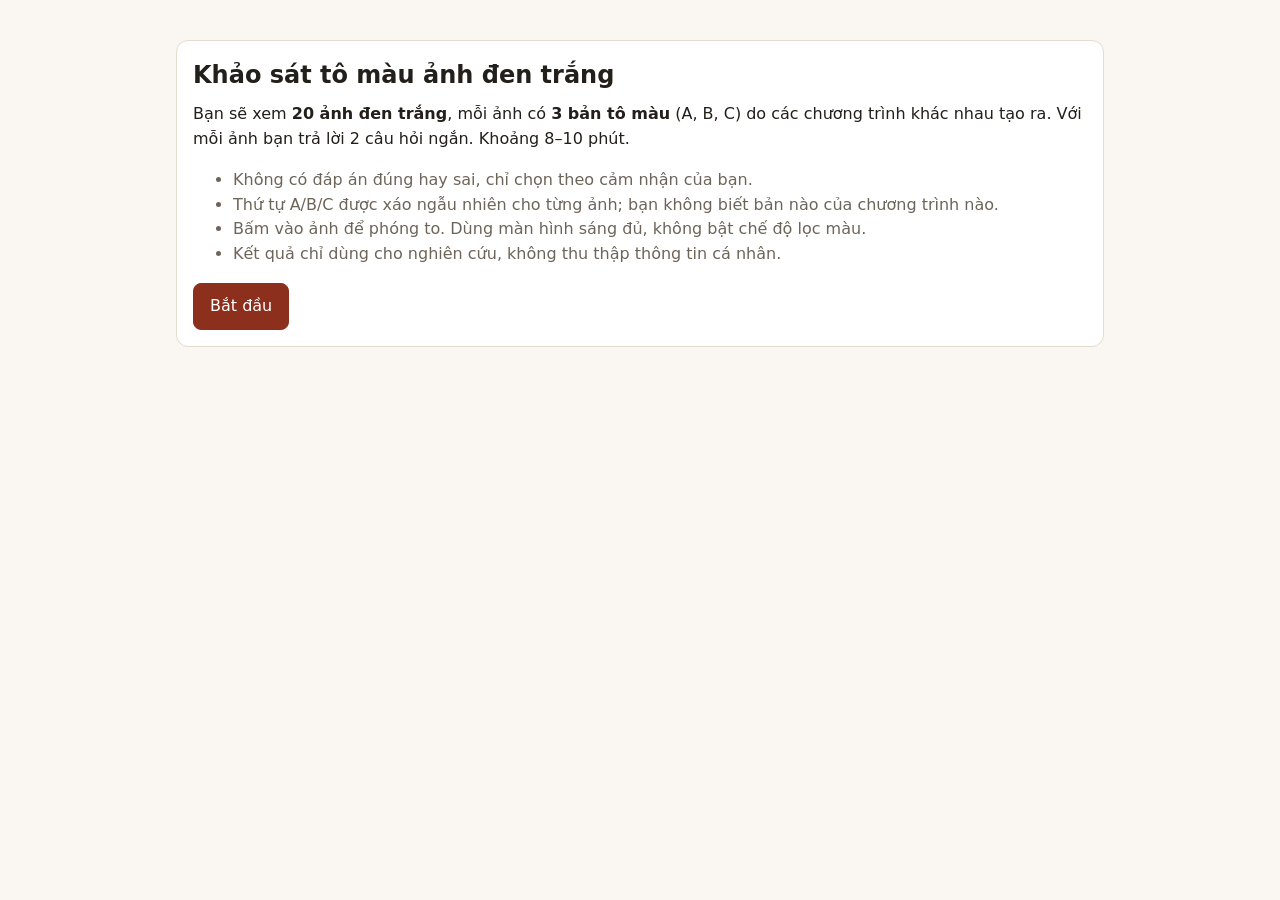
==== scripts/evaluate/user_study/study_template.html @ 305447ae "feat: user study tooling, paper draft, README name mapping - Add blind three-way user study builder " ====
<!doctype html>
<html lang="vi">
<head>
<meta charset="utf-8">
<meta name="viewport" content="width=device-width, initial-scale=1">
<title>Khảo sát tô màu ảnh</title>
<style>
  :root { --bg:#faf7f2; --fg:#231f1a; --muted:#6d655a; --card:#fff; --line:#e3dccf; --accent:#8c2f1d; --accent-fg:#fff; }
  @media (prefers-color-scheme: dark) {
    :root:not([data-theme="light"]) { --bg:#171411; --fg:#efe9df; --muted:#a79f92; --card:#221e19; --line:#3a342c; --accent:#d97757; --accent-fg:#1a1410; }
  }
  * { box-sizing: border-box; }
  body { margin:0; background:var(--bg); color:var(--fg); font:16px/1.55 system-ui, "Segoe UI", sans-serif; }
  main { max-width:960px; margin:0 auto; padding:24px 16px 64px; }
  h1 { font-size:1.5rem; margin:0 0 8px; }
  p { margin:0 0 12px; }
  .muted { color:var(--muted); }
  .card { background:var(--card); border:1px solid var(--line); border-radius:12px; padding:16px; margin:16px 0; }
  button { font:inherit; border:1px solid var(--line); background:var(--card); color:var(--fg); border-radius:8px; padding:10px 16px; cursor:pointer; }
  button.primary { background:var(--accent); color:var(--accent-fg); border-color:var(--accent); }
  button:disabled { opacity:.45; cursor:not-allowed; }
  .progress { height:6px; background:var(--line); border-radius:3px; overflow:hidden; margin:8px 0 16px; }
  .progress > i { display:block; height:100%; background:var(--accent); width:0; }
  .grey img { display:block; max-width:100%; max-height:42vh; margin:0 auto; border-radius:8px; }
  .options { display:grid; grid-template-columns:repeat(3, minmax(0,1fr)); gap:12px; }
  @media (max-width:640px) { .options { grid-template-columns:1fr; } }
  .opt img { width:100%; border-radius:8px; display:block; cursor:zoom-in; }
  .opt h3 { margin:8px 0 0; font-size:1rem; text-align:center; }
  fieldset { border:0; padding:0; margin:12px 0 0; }
  legend { font-weight:600; margin-bottom:6px; }
  .choices { display:flex; gap:8px; flex-wrap:wrap; }
  .choices label { border:1px solid var(--line); border-radius:8px; padding:8px 16px; cursor:pointer; }
  .choices input { margin-right:6px; }
  .choices label:has(input:checked) { border-color:var(--accent); background:color-mix(in srgb, var(--accent) 12%, transparent); }
  [hidden] { display:none !important; }
  dialog { border:0; padding:0; background:transparent; max-width:96vw; }
  dialog img { max-width:96vw; max-height:92vh; border-radius:8px; }
  dialog::backdrop { background:rgba(0,0,0,.8); }
</style>
</head>
<body>
<main>
  <section id="intro" class="card">
    <h1>Khảo sát tô màu ảnh đen trắng</h1>
    <p>Bạn sẽ xem <b>20 ảnh đen trắng</b>, mỗi ảnh có <b>3 bản tô màu</b> (A, B, C) do các chương trình khác nhau tạo ra. Với mỗi ảnh bạn trả lời 2 câu hỏi ngắn. Khoảng 8–10 phút.</p>
    <ul class="muted">
      <li>Không có đáp án đúng hay sai, chỉ chọn theo cảm nhận của bạn.</li>
      <li>Thứ tự A/B/C được xáo ngẫu nhiên cho từng ảnh; bạn không biết bản nào của chương trình nào.</li>
      <li>Bấm vào ảnh để phóng to. Dùng màn hình sáng đủ, không bật chế độ lọc màu.</li>
      <li>Kết quả chỉ dùng cho nghiên cứu, không thu thập thông tin cá nhân.</li>
    </ul>
    <button class="primary" id="start">Bắt đầu</button>
  </section>

  <section id="trial" hidden>
    <div class="muted" id="counter"></div>
    <div class="progress"><i id="bar"></i></div>
    <div class="card grey"><p class="muted" style="text-align:center">Ảnh gốc (đen trắng)</p><img id="grey" alt="Ảnh gốc đen trắng"></div>
    <div class="options" id="options"></div>
    <div class="card">
      <fieldset><legend>1. Bản nào có màu <b>tự nhiên và đáng tin</b> nhất?</legend><div class="choices" id="q1"></div></fieldset>
      <fieldset><legend>2. Bản nào <b>ít bị lem màu</b> qua viền người và vật nhất (ví dụ màu áo tràn sang nền)?</legend><div class="choices" id="q2"></div></fieldset>
    </div>
    <div style="display:flex; gap:8px; justify-content:space-between">
      <button id="back">← Quay lại</button>
      <button class="primary" id="next" disabled>Tiếp →</button>
    </div>
  </section>

  <section id="done" class="card" hidden>
    <h1>Cảm ơn bạn!</h1>
    <p>Bấm nút dưới để tải file kết quả, rồi gửi file đó lại cho người thực hiện khảo sát.</p>
    <button class="primary" id="download">Tải file kết quả</button>
    <p class="muted" id="saved" style="margin-top:12px"></p>
  </section>
</main>
<dialog id="zoom"><img id="zoomImg" alt=""></dialog>
<script>
const TRIALS = __TRIALS__;
const LABELS = ["A", "B", "C"];
const pid = "p" + Math.random().toString(36).slice(2, 8);
const answers = {};
let index = 0;
const $ = (id) => document.getElementById(id);

try { Object.assign(answers, JSON.parse(localStorage.getItem("study_answers") || "{}")); } catch (e) {}
const saveLocal = () => { try { localStorage.setItem("study_answers", JSON.stringify(answers)); } catch (e) {} };

function choiceGroup(container, name, current, onChange) {
  container.innerHTML = "";
  for (const l of LABELS) {
    const label = document.createElement("label");
    label.innerHTML = `<input type="radio" name="${name}" value="${l}"> Bản ${l}`;
    const input = label.firstChild;
    input.checked = current === l;
    input.addEventListener("change", () => onChange(l));
    container.appendChild(label);
  }
}

function render() {
  const code = TRIALS[index];
  const a = answers[code] || {};
  $("counter").textContent = `Ảnh ${index + 1} / ${TRIALS.length}`;
  $("bar").style.width = `${(index / TRIALS.length) * 100}%`;
  $("grey").src = `images/${code}_grey.jpg`;
  $("options").innerHTML = LABELS.map((l) =>
    `<div class="opt"><img src="images/${code}_${l}.jpg" alt="Bản ${l}" data-src="images/${code}_${l}.jpg"><h3>Bản ${l}</h3></div>`).join("");
  document.querySelectorAll(".opt img").forEach((img) => img.addEventListener("click", () => {
    $("zoomImg").src = img.dataset.src; $("zoom").showModal();
  }));
  const update = () => { $("next").disabled = !(answers[code] && answers[code].natural && answers[code].bleed); };
  choiceGroup($("q1"), "q1", a.natural, (v) => { answers[code] = { ...answers[code], natural: v }; saveLocal(); update(); });
  choiceGroup($("q2"), "q2", a.bleed, (v) => { answers[code] = { ...answers[code], bleed: v }; saveLocal(); update(); });
  $("back").disabled = index === 0;
  $("next").textContent = index === TRIALS.length - 1 ? "Hoàn thành" : "Tiếp →";
  update();
  window.scrollTo(0, 0);
}

$("zoom").addEventListener("click", () => $("zoom").close());
$("start").addEventListener("click", () => { $("intro").hidden = true; $("trial").hidden = false; render(); });
$("back").addEventListener("click", () => { if (index > 0) { index--; render(); } });
$("next").addEventListener("click", () => {
  if (index < TRIALS.length - 1) { index++; render(); return; }
  $("trial").hidden = true; $("done").hidden = false;
});
$("download").addEventListener("click", () => {
  const payload = { participant: pid, finished: new Date().toISOString(), answers };
  const blob = new Blob([JSON.stringify(payload, null, 2)], { type: "application/json" });
  const link = document.createElement("a");
  link.href = URL.createObjectURL(blob);
  link.download = `khaosat_${pid}.json`;
  link.click();
  $("saved").textContent = `Đã tải file khaosat_${pid}.json. Nếu không thấy file, kiểm tra thư mục Tải xuống.`;
});
</script>
</body>
</html>
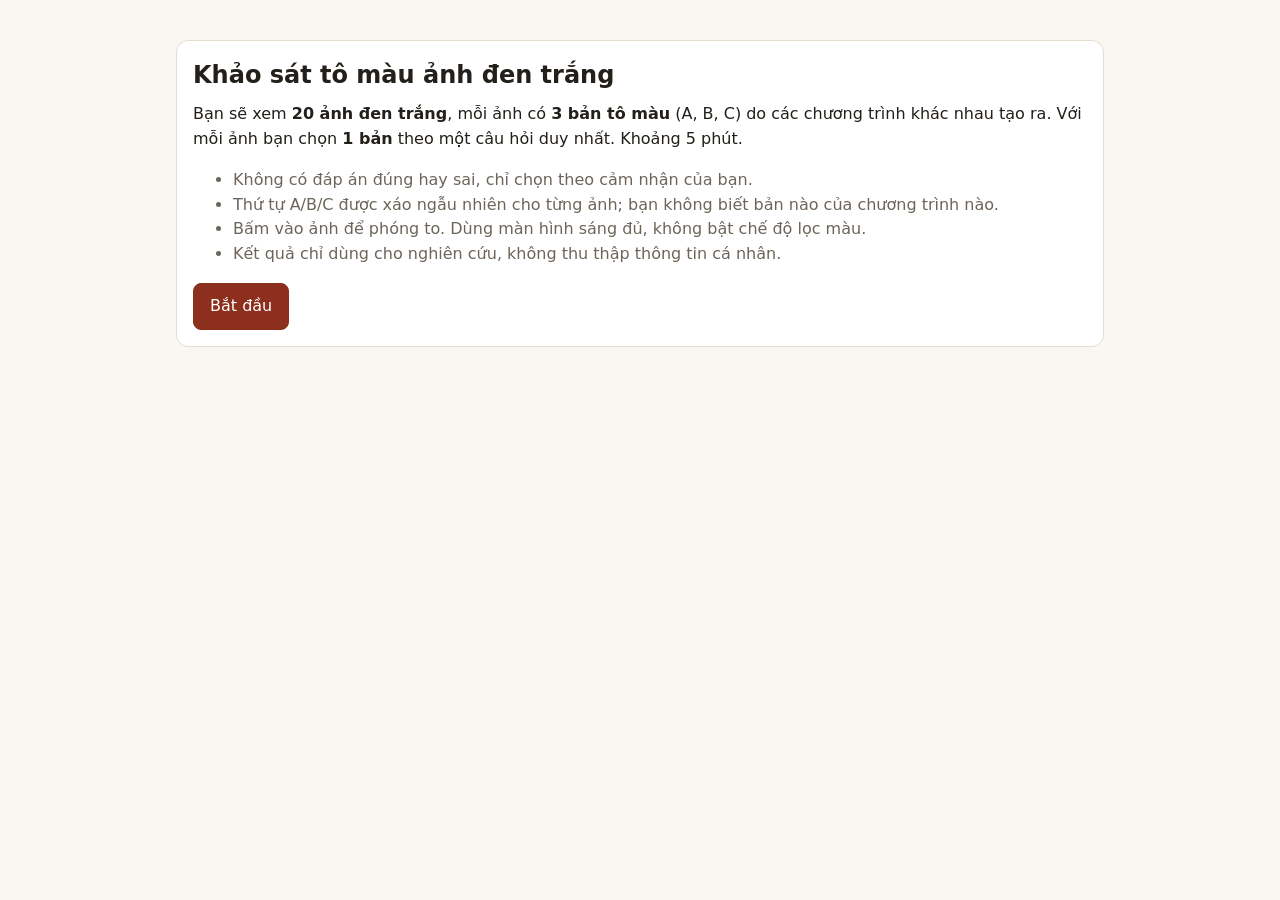
==== commit 38127001: "feat: single-question user study with form submission, colour cast measurement" ====
--- a/scripts/evaluate/user_study/study_template.html
+++ b/scripts/evaluate/user_study/study_template.html
@@ -42,7 +42,7 @@
 <main>
   <section id="intro" class="card">
     <h1>Khảo sát tô màu ảnh đen trắng</h1>
-    <p>Bạn sẽ xem <b>20 ảnh đen trắng</b>, mỗi ảnh có <b>3 bản tô màu</b> (A, B, C) do các chương trình khác nhau tạo ra. Với mỗi ảnh bạn trả lời 2 câu hỏi ngắn. Khoảng 8–10 phút.</p>
+    <p>Bạn sẽ xem <b>20 ảnh đen trắng</b>, mỗi ảnh có <b>3 bản tô màu</b> (A, B, C) do các chương trình khác nhau tạo ra. Với mỗi ảnh bạn chọn <b>1 bản</b> theo một câu hỏi duy nhất. Khoảng 5 phút.</p>
     <ul class="muted">
       <li>Không có đáp án đúng hay sai, chỉ chọn theo cảm nhận của bạn.</li>
       <li>Thứ tự A/B/C được xáo ngẫu nhiên cho từng ảnh; bạn không biết bản nào của chương trình nào.</li>
@@ -58,8 +58,7 @@
     <div class="card grey"><p class="muted" style="text-align:center">Ảnh gốc (đen trắng)</p><img id="grey" alt="Ảnh gốc đen trắng"></div>
     <div class="options" id="options"></div>
     <div class="card">
-      <fieldset><legend>1. Bản nào có màu <b>tự nhiên và đáng tin</b> nhất?</legend><div class="choices" id="q1"></div></fieldset>
-      <fieldset><legend>2. Bản nào <b>ít bị lem màu</b> qua viền người và vật nhất (ví dụ màu áo tràn sang nền)?</legend><div class="choices" id="q2"></div></fieldset>
+      <fieldset><legend>Bản nào có màu <b>tự nhiên và thật</b> nhất?</legend><div class="choices" id="q1"></div></fieldset>
     </div>
     <div style="display:flex; gap:8px; justify-content:space-between">
       <button id="back">← Quay lại</button>
@@ -69,9 +68,10 @@
 
   <section id="done" class="card" hidden>
     <h1>Cảm ơn bạn!</h1>
-    <p>Bấm nút dưới để tải file kết quả, rồi gửi file đó lại cho người thực hiện khảo sát.</p>
-    <button class="primary" id="download">Tải file kết quả</button>
+    <p id="doneText">Bấm nút dưới để gửi kết quả của bạn.</p>
+    <button class="primary" id="submit">Gửi kết quả</button>
     <p class="muted" id="saved" style="margin-top:12px"></p>
+    <p><button id="download" hidden>Tải bản sao kết quả (nếu gửi không được)</button></p>
   </section>
 </main>
 <dialog id="zoom"><img id="zoomImg" alt=""></dialog>
@@ -109,9 +109,8 @@
   document.querySelectorAll(".opt img").forEach((img) => img.addEventListener("click", () => {
     $("zoomImg").src = img.dataset.src; $("zoom").showModal();
   }));
-  const update = () => { $("next").disabled = !(answers[code] && answers[code].natural && answers[code].bleed); };
+  const update = () => { $("next").disabled = !(answers[code] && answers[code].natural); };
   choiceGroup($("q1"), "q1", a.natural, (v) => { answers[code] = { ...answers[code], natural: v }; saveLocal(); update(); });
-  choiceGroup($("q2"), "q2", a.bleed, (v) => { answers[code] = { ...answers[code], bleed: v }; saveLocal(); update(); });
   $("back").disabled = index === 0;
   $("next").textContent = index === TRIALS.length - 1 ? "Hoàn thành" : "Tiếp →";
   update();
@@ -125,14 +124,39 @@
   if (index < TRIALS.length - 1) { index++; render(); return; }
   $("trial").hidden = true; $("done").hidden = false;
 });
-$("download").addEventListener("click", () => {
-  const payload = { participant: pid, finished: new Date().toISOString(), answers };
-  const blob = new Blob([JSON.stringify(payload, null, 2)], { type: "application/json" });
+const FORM_URL = "__FORM_URL__";
+const FORM_ENTRY = "__FORM_ENTRY__";
+const payload = () => ({ participant: pid, finished: new Date().toISOString(), answers });
+
+function downloadCopy() {
+  const blob = new Blob([JSON.stringify(payload(), null, 2)], { type: "application/json" });
   const link = document.createElement("a");
   link.href = URL.createObjectURL(blob);
   link.download = `khaosat_${pid}.json`;
   link.click();
-  $("saved").textContent = `Đã tải file khaosat_${pid}.json. Nếu không thấy file, kiểm tra thư mục Tải xuống.`;
+}
+$("download").addEventListener("click", downloadCopy);
+
+$("submit").addEventListener("click", async () => {
+  const button = $("submit");
+  if (!FORM_URL || FORM_URL.startsWith("__")) {          // not configured: fall back to a file
+    $("download").hidden = false; downloadCopy();
+    $("saved").textContent = "Đã tải file kết quả; hãy gửi file đó lại cho người thực hiện khảo sát.";
+    return;
+  }
+  button.disabled = true; button.textContent = "Đang gửi…";
+  try {
+    const body = new URLSearchParams({ [FORM_ENTRY]: JSON.stringify(payload()) });
+    await fetch(FORM_URL, { method: "POST", mode: "no-cors", body });   // opaque response: delivery cannot be read back
+    $("doneText").textContent = "Đã gửi. Cảm ơn bạn đã tham gia!";
+    button.hidden = true;
+    $("saved").textContent = "Bạn có thể đóng trang này.";
+    try { localStorage.removeItem("study_answers"); } catch (e) {}
+  } catch (e) {
+    button.disabled = false; button.textContent = "Thử gửi lại";
+    $("saved").textContent = "Không gửi được (kiểm tra mạng). Bạn có thể thử lại hoặc tải bản sao bên dưới.";
+    $("download").hidden = false;
+  }
 });
 </script>
 </body>
